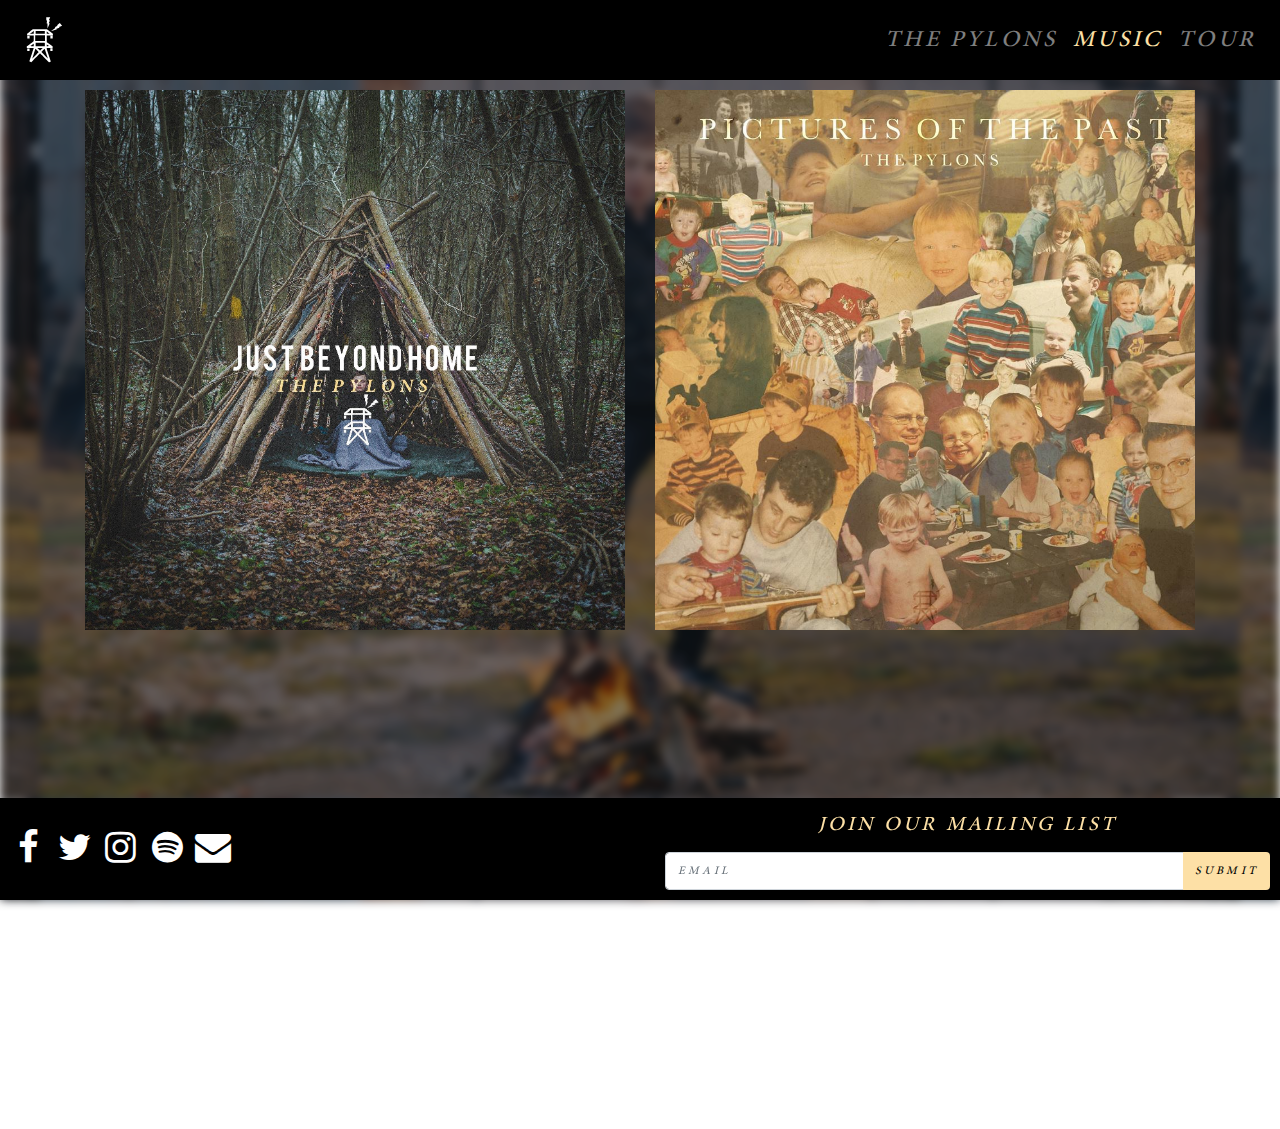
==== music.html @ 3e226e91 "fixed bad resiszing of music bit" ====
<!DOCTYPE html>
<html xmlns="http://www.w3.org/1999/xhtml" lang="en-GB" xml:lang="en-GB">
<head>
	<meta charset="UTF-8" />
	<meta name="description" content="5 Piece Indie-Pop Band Relocating To London" />
	<meta name="author" content="Alex Dalton" />
	<title>The Pylons</title>

	<!-- Boostrap Stuff -->
	<meta name="viewport" content="width=device-width, initial-scale=1, shrink-to-fit=no">
	<link rel="stylesheet" href="https://maxcdn.bootstrapcdn.com/bootstrap/4.0.0/css/bootstrap.min.css" integrity="sha384-Gn5384xqQ1aoWXA+058RXPxPg6fy4IWvTNh0E263XmFcJlSAwiGgFAW/dAiS6JXm" crossorigin="anonymous">

	<link rel="stylesheet" href="https://cdnjs.cloudflare.com/ajax/libs/font-awesome/4.7.0/css/font-awesome.min.css">
	<link rel="stylesheet" href="styles.css">
	<link rel="icon" type="image/png" sizes="16x16" href="images/favicon-16x16.png" />
	<link rel="icon" type="image/png" sizes="32x32" href="images/favicon-32x32.png" />
	<link rel="icon" type="image/png" sizes="96x96" href="images/favicon-96x96.png" />
</head>

<body>
	<div class="background-image"></div>
	<nav id="top-bar" class="navbar navbar-expand-sm navbar-dark bg-dark navbar-fixed-top sticky-top">
		<a class="navbar-brand" href="#"><img class="logo" src="images/logo.svg" alt="Logo"></a>
		<button class="navbar-toggler" type="button" data-toggle="collapse" data-target="#navbarSupportedContent" aria-controls="navbarSupportedContent" aria-expanded="false" aria-label="Toggle navigation">
			<span class="navbar-toggler-icon"></span>
		</button>

		<div class="collapse navbar-collapse" id="navbarSupportedContent">
		<ul class="navbar-nav ml-auto">
		<li class="nav-item">
		<a class="nav-link" href="index.html">The Pylons</a>
		</li>
		<li class="nav-item active">
		<a class="nav-link" href="music.html">Music<span class="sr-only">(current)</span></a>
		</li>
		<li class="nav-item">
		<a class="nav-link" href="tour.html">Tour</a>
		</li>
		</ul>
		</div>
	</nav>

	<div class="container">
		<div class="row">
			<div class="col-md-6">
				<img class="artwork" src="images/jbh.jpg" alt="Just Beyond Home single art">
				<div class="wrapper">
					<iframe class="embed-music" src="https://open.spotify.com/embed?uri=spotify:album:5qmxSRLqYBFj6wliaZ6Pj7" width="300" height="380" frameborder="0" allowtransparency="true" allow="encrypted-media"></iframe>
				</div>
			</div>
			<div class="col-md-6">
				<img class="artwork" src="images/potp.jpg" alt="Pictures of the Past EP art">
				<div class="wrapper">
					<iframe class="embed-music" src="https://open.spotify.com/embed?uri=spotify:album:66QTD2CrnNAbeTf3tnG3Yu" width="300" height="380" frameborder="0" allowtransparency="true" allow="encrypted-media"></iframe>
				</div>
			</div>
		</div>
	</div>

	<footer class="footer">
		<div class="container-flex">
			<div class="row">
				<div class="col-sm-6 my-auto">
					<div class="socials">
						<a href="https://www.facebook.com/ThePylons/" class="fa fa-facebook" target="_blank"></a>
						<a href="https://twitter.com/thepylons" class="fa fa-twitter" target="_blank"></a>
						<a href="https://www.instagram.com/thepylonsband/" class="fa fa-instagram" target="_blank"></a>
						<a href="https://open.spotify.com/artist/77Pi3DQgoKHXsvkOi8QGoM" class="fa fa-spotify" target="_blank"></a>
						<a href="mailto:contact@thepylons.com" class="fa fa-envelope"></a>
					</div>
				</div>
				<div class="col-sm-6 my-auto">
					<h3>Join our mailing list</h3>
					<form action="https://thepylons.us17.list-manage.com/subscribe/post?u=f0ded580b0ad897aeda36539f&amp;id=fda9078f30" method="post" id="mc-embedded-subscribe-form" name="mc-embedded-subscribe-form" class="validate" target="_blank" novalidate>
						<div class="input-group">
							<input type="email" placeholder="Email" value="" name="EMAIL" id="mce-Email" class="form-control" required="required">
							<span class="input-group-append">
								<button class="btn btn-primary" type="submit">Submit</button>
							</span>
						</div>
						<div style="position: absolute; left: -5000px;" aria-hidden="true"><input type="text" name="b_f0ded580b0ad897aeda36539f_fda9078f30" tabindex="-1" value=""></div>
					</form>
				</div>
			</div>
		</div>
	</footer>

	<script src="https://code.jquery.com/jquery-3.2.1.slim.min.js" integrity="sha384-KJ3o2DKtIkvYIK3UENzmM7KCkRr/rE9/Qpg6aAZGJwFDMVNA/GpGFF93hXpG5KkN" crossorigin="anonymous"></script>
	<script src="https://cdnjs.cloudflare.com/ajax/libs/popper.js/1.12.9/umd/popper.min.js" integrity="sha384-ApNbgh9B+Y1QKtv3Rn7W3mgPxhU9K/ScQsAP7hUibX39j7fakFPskvXusvfa0b4Q" crossorigin="anonymous"></script>
	<script src="https://maxcdn.bootstrapcdn.com/bootstrap/4.0.0/js/bootstrap.min.js" integrity="sha384-JZR6Spejh4U02d8jOt6vLEHfe/JQGiRRSQQxSfFWpi1MquVdAyjUar5+76PVCmYl" crossorigin="anonymous"></script>
</body>
---- styles.css ----
@font-face{
	font-family: AdobeArabic;
	src: url("adobe_arabic_regular.otf") format("opentype");
}
body,input,button{
	font-family: AdobeArabic, sans-serif;
	text-transform: uppercase;
	font-style: italic;
	letter-spacing: 0.20em;
	color: rgb(253,224,166);
}
form,h3{
	margin: 10px;
}
h3{
	text-align: center;
}
.artwork{
	width: 100%;
	margin-top: 10px;
}
.wrapper{
	width: 100%;
	text-align: center;
}
.embed-music{
	margin-top: 10px;
	margin-bottom: 100px;
}
.logo{
	height: 50px;
}
.background-image{
	position: fixed;
	left: 0;
	right: 0;
	z-index: -2;
	display: block;
	background-image: url("images/joe.jpg");
	width:100%;
	height:100%;
	background-position: center top;

	-webkit-filter: blur(5px) brightness(0.5);
	-moz-filter: blur(5px) brightness(0.5);
	-o-filter: blur(5px) brightness(0.5);
	-ms-filter: blur(5px) brightness(0.5);
	filter: blur(5px) brightness(0.5);
}
.btn-primary{
	background-color: rgb(253,224,166);
	color: black;
	border-style:none;
}
.btn-primary:hover{
	color: rgb(253,224,166);
	background-color: DimGrey;
	border-style:none;
}
.embed-responsive-16by9{
	position:absolute;
	max-width: 90%!important;
	max-height: calc(100% - 300px);
	top: 50%;
	left: 50%;
	transform: translate(-50%,-52%);
	z-index:-1;
}
.bg-dark{
	background-color: black!important;
}
.nav-link{
	font-size: 2em!important;
}
.navbar .navbar-nav>.active>.nav-link{
	color: rgb(253,224,166)
}
.footer {
  position: fixed;
  bottom: 0;
  width: 100%;
  background-color: black;
}
.socials{
	margin: 10px 10px;
}
.fa{
	font-size: 36px;
	width: 40px;
	text-align: center;
	text-decoration: none;
	color: white;
}
.fa:hover{
	color: white;
	text-decoration: none;
	opacity: 0.7;
}
@media (max-width: 768px){
	.socials{
		text-align: center;
	}
}
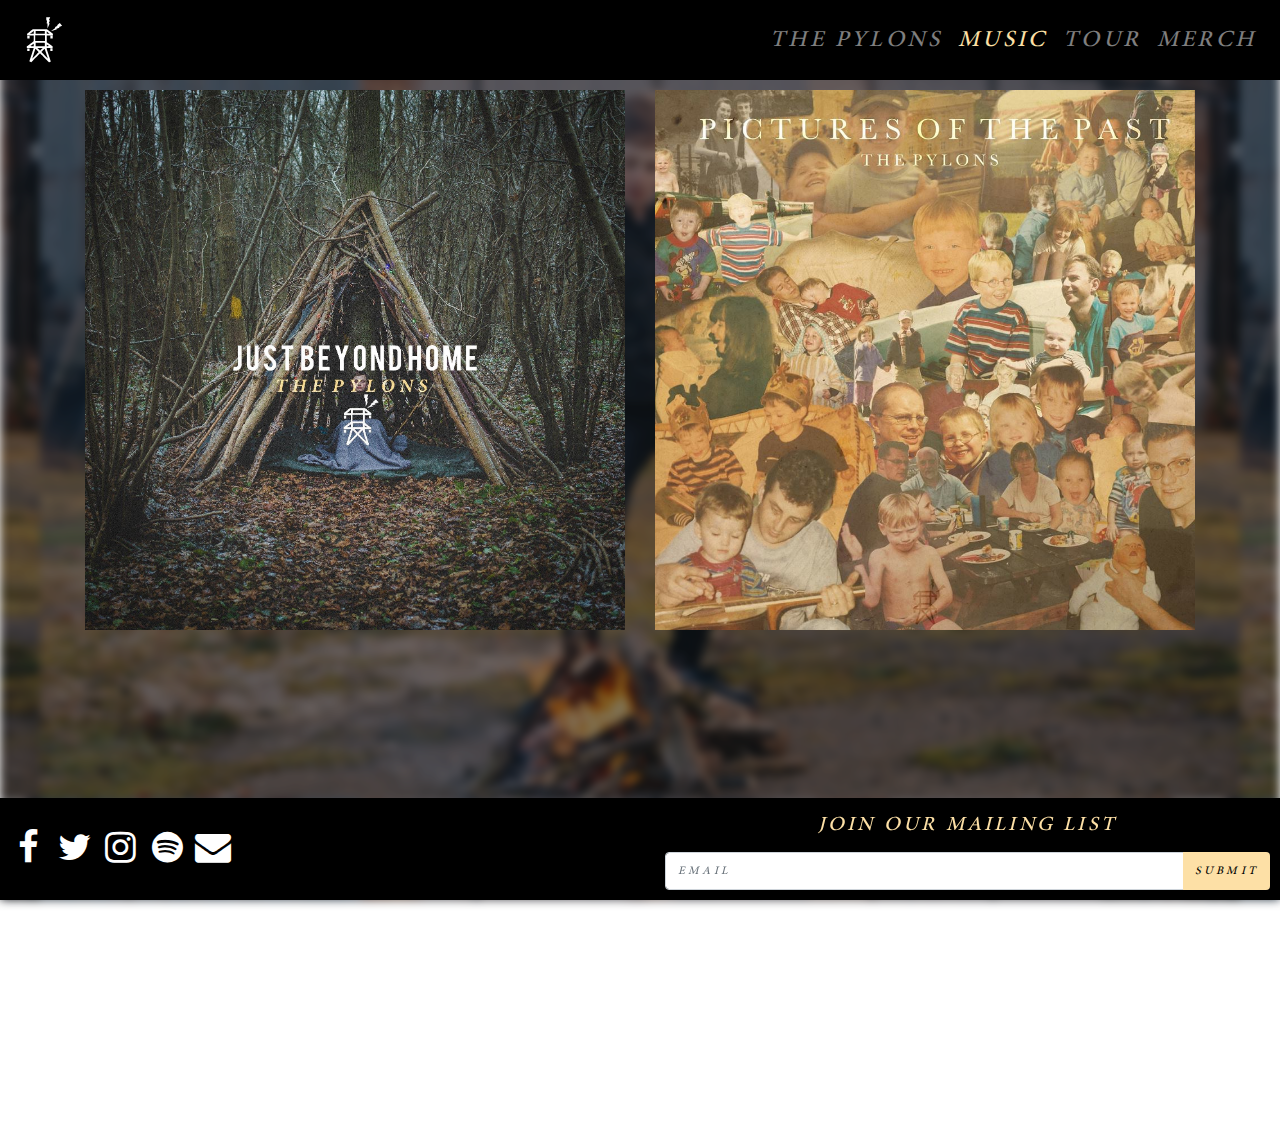
==== commit 234b8a32: "added merch button" ====
--- a/music.html
+++ b/music.html
@@ -35,6 +35,9 @@
 		</li>
 		<li class="nav-item">
 		<a class="nav-link" href="tour.html">Tour</a>
+		</li>
+		<li class="nav-item">
+		<a class="nav-link" target="_blank" href="https://www.depop.com/thepylons">Merch</a>
 		</li>
 		</ul>
 		</div>
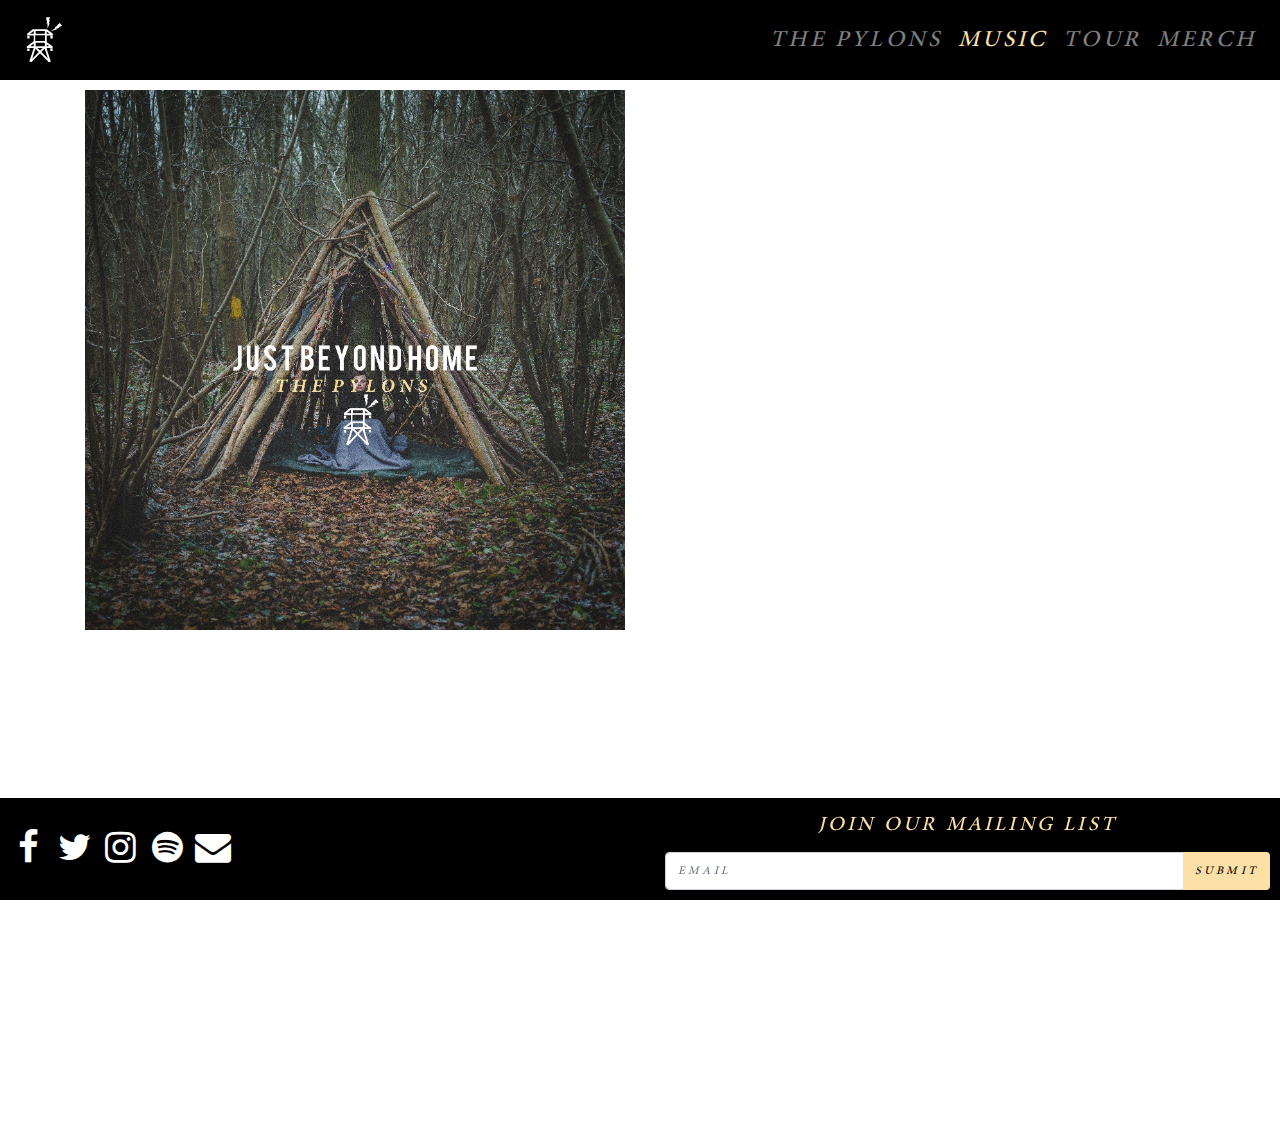
==== commit cff95097: "updated" ====
--- a/music.html
+++ b/music.html
@@ -51,12 +51,6 @@
 					<iframe class="embed-music" src="https://open.spotify.com/embed?uri=spotify:album:5qmxSRLqYBFj6wliaZ6Pj7" width="300" height="380" frameborder="0" allowtransparency="true" allow="encrypted-media"></iframe>
 				</div>
 			</div>
-			<div class="col-md-6">
-				<img class="artwork" src="images/potp.jpg" alt="Pictures of the Past EP art">
-				<div class="wrapper">
-					<iframe class="embed-music" src="https://open.spotify.com/embed?uri=spotify:album:66QTD2CrnNAbeTf3tnG3Yu" width="300" height="380" frameborder="0" allowtransparency="true" allow="encrypted-media"></iframe>
-				</div>
-			</div>
 		</div>
 	</div>
 
--- a/styles.css
+++ b/styles.css
@@ -36,11 +36,16 @@
 	right: 0;
 	z-index: -2;
 	display: block;
-	background-image: url("images/joe.jpg");
 	width:100%;
 	height:100%;
-	background-position: center top;
 
+	background: url(images/scotland.png) no-repeat center center fixed;
+	-webkit-background-size: cover;
+	-moz-background-size: cover;
+	-o-background-size: cover;
+	background-size: cover;
+
+	transform: scale(1.1);
 	-webkit-filter: blur(5px) brightness(0.5);
 	-moz-filter: blur(5px) brightness(0.5);
 	-o-filter: blur(5px) brightness(0.5);
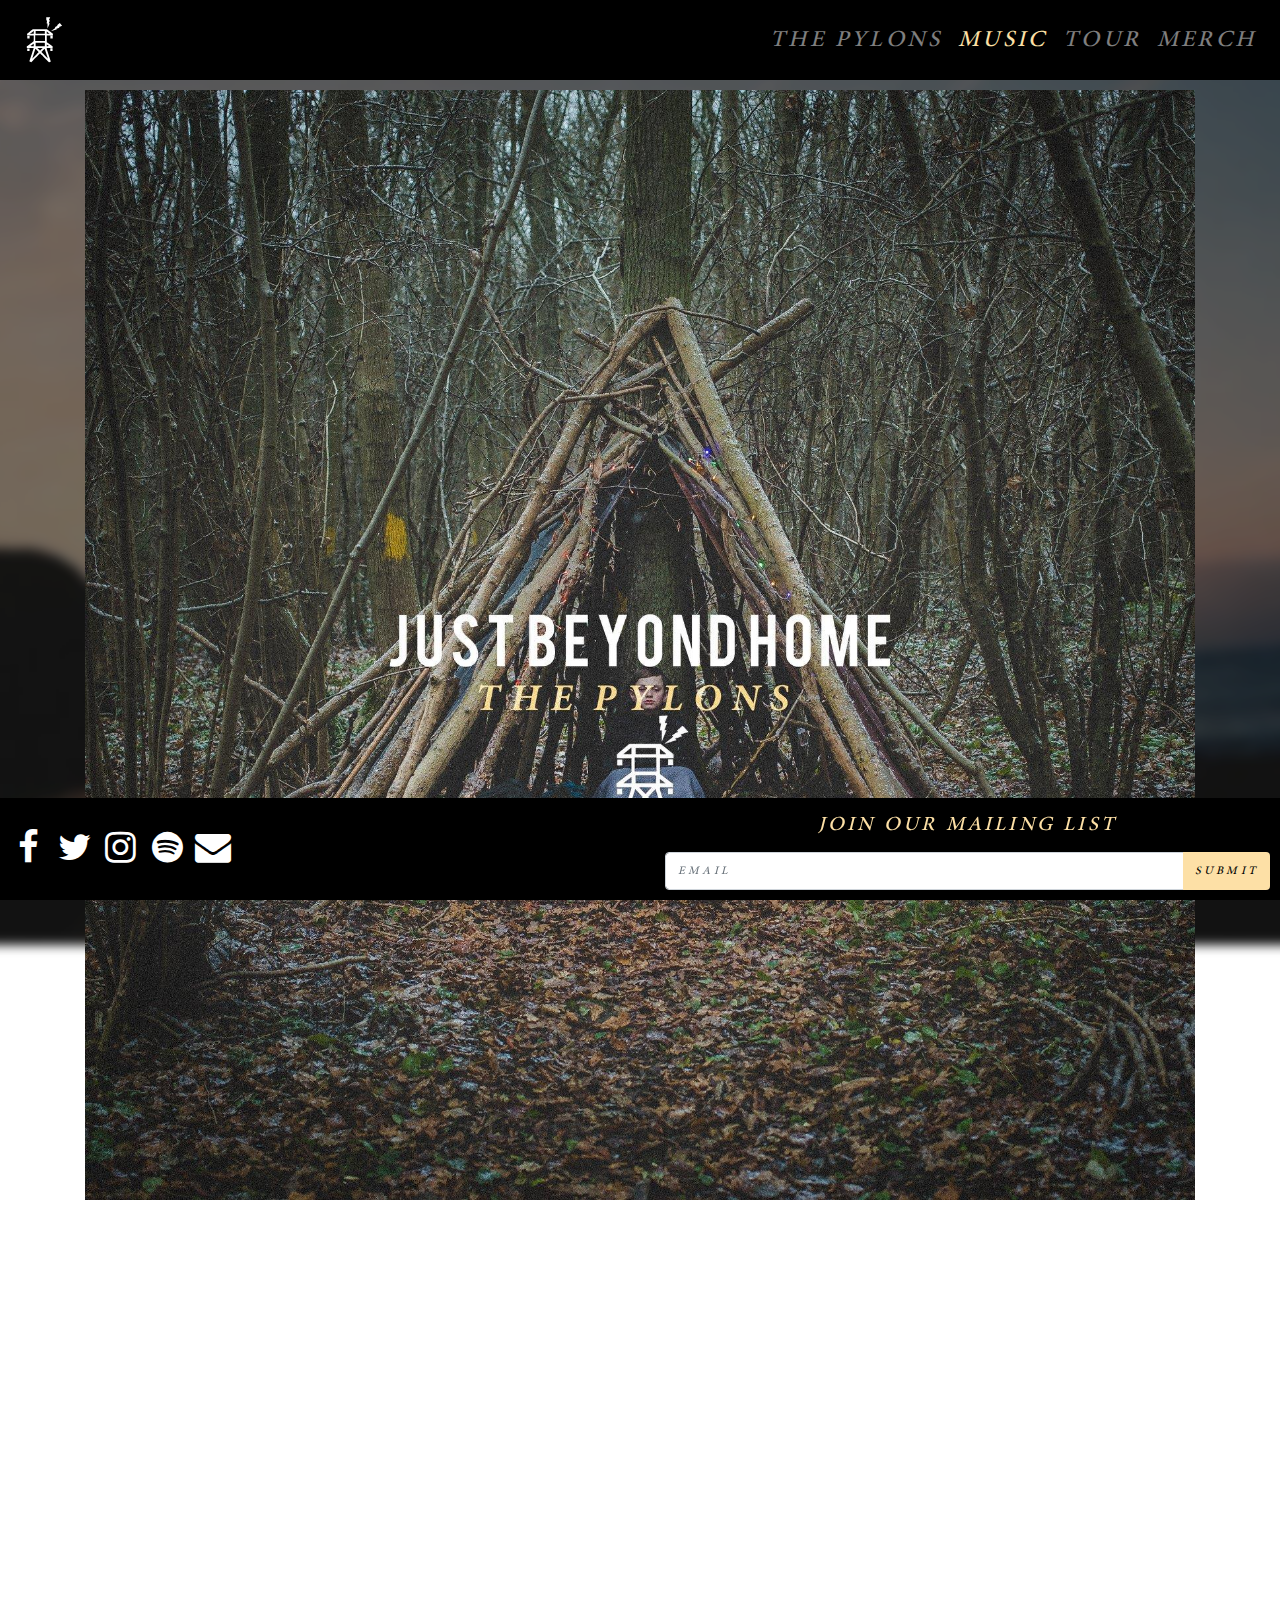
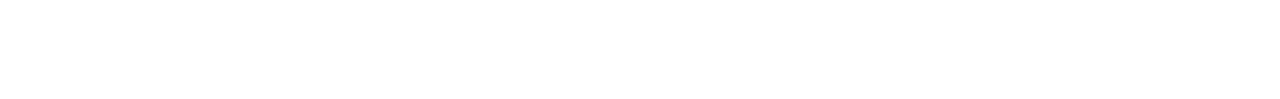
==== commit 15284da0: "spotify" ====
--- a/music.html
+++ b/music.html
@@ -45,7 +45,8 @@
 
 	<div class="container">
 		<div class="row">
-			<div class="col-md-6">
+			<!--<div class="col-md-6">-->
+			<div class="col-md-12">
 				<img class="artwork" src="images/jbh.jpg" alt="Just Beyond Home single art">
 				<div class="wrapper">
 					<iframe class="embed-music" src="https://open.spotify.com/embed?uri=spotify:album:5qmxSRLqYBFj6wliaZ6Pj7" width="300" height="380" frameborder="0" allowtransparency="true" allow="encrypted-media"></iframe>
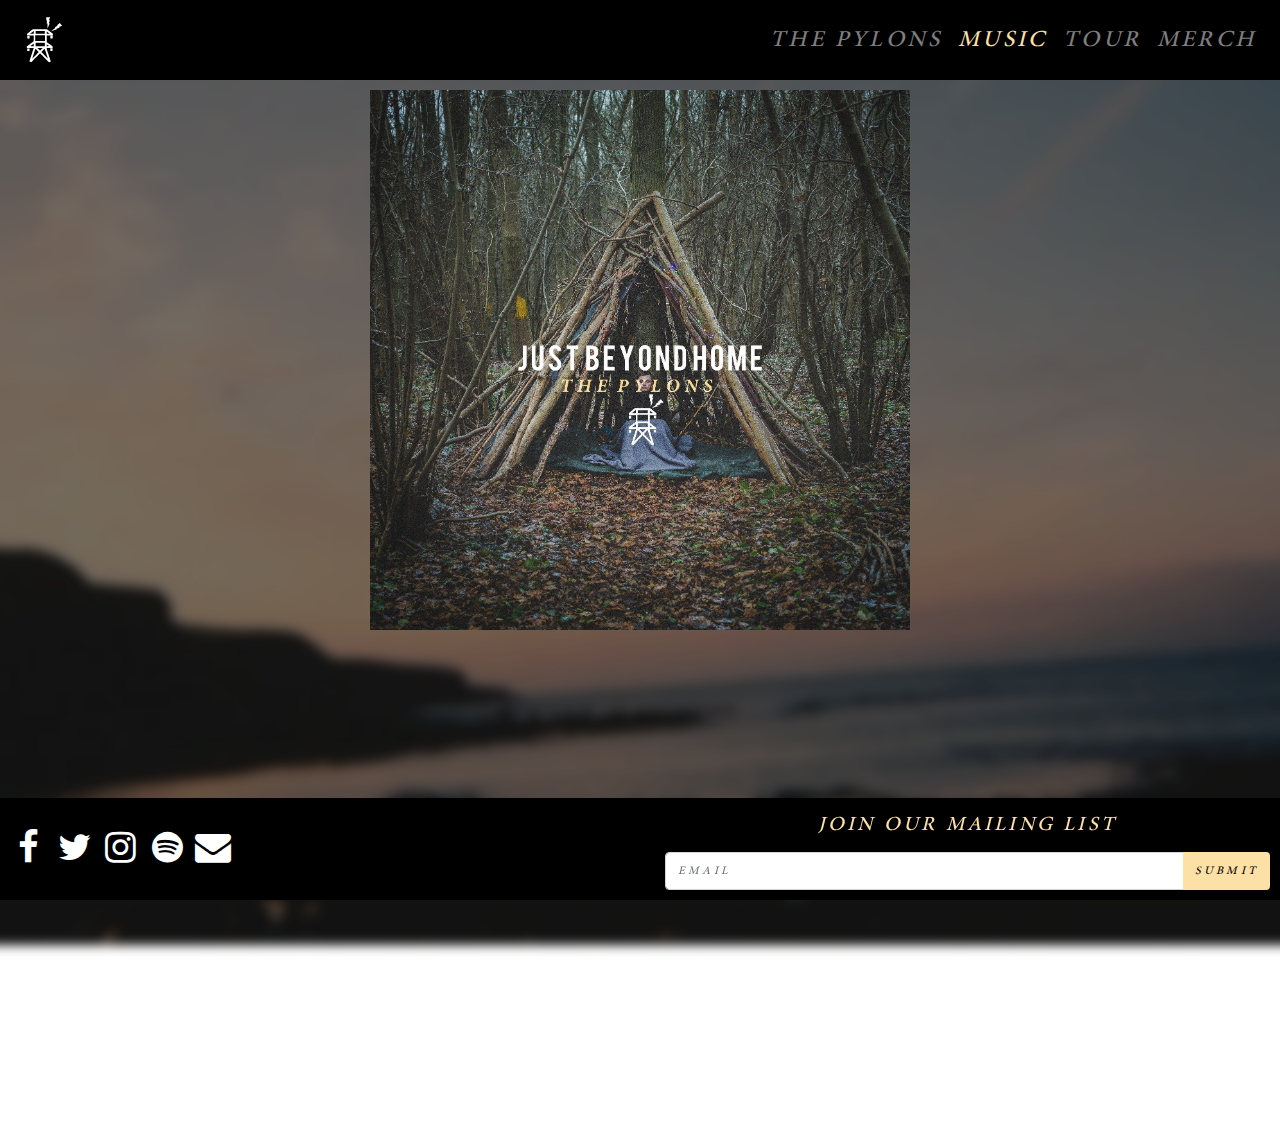
==== commit 42ff2f33: "fixed column width" ====
--- a/music.html
+++ b/music.html
@@ -45,12 +45,17 @@
 
 	<div class="container">
 		<div class="row">
-			<!--<div class="col-md-6">-->
-			<div class="col-md-12">
+			<div class="col-md-3">
+			</div>
+
+			<div class="col-md-6">
 				<img class="artwork" src="images/jbh.jpg" alt="Just Beyond Home single art">
 				<div class="wrapper">
 					<iframe class="embed-music" src="https://open.spotify.com/embed?uri=spotify:album:5qmxSRLqYBFj6wliaZ6Pj7" width="300" height="380" frameborder="0" allowtransparency="true" allow="encrypted-media"></iframe>
 				</div>
+			</div>
+
+			<div class="col-md-3">
 			</div>
 		</div>
 	</div>
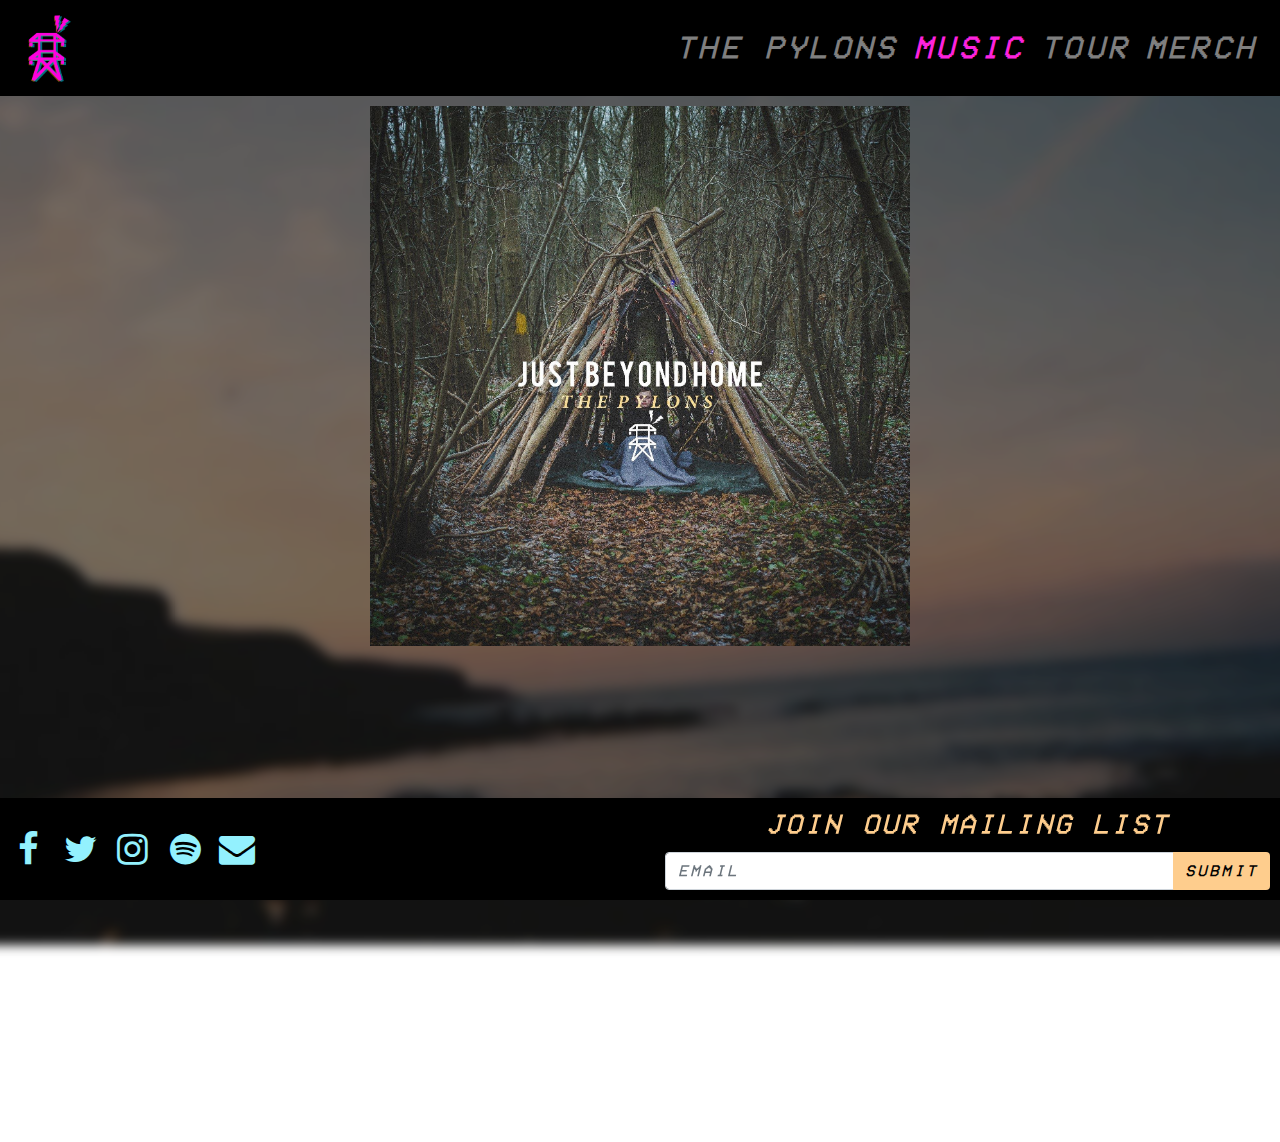
==== commit fc32c50a: "aesthetic update" ====
--- a/music.html
+++ b/music.html
@@ -20,7 +20,7 @@
 <body>
 	<div class="background-image"></div>
 	<nav id="top-bar" class="navbar navbar-expand-sm navbar-dark bg-dark navbar-fixed-top sticky-top">
-		<a class="navbar-brand" href="#"><img class="logo" src="images/logo.svg" alt="Logo"></a>
+		<a class="navbar-brand" href="#"><img class="logo" src="images/logo.png" alt="Logo"></a>
 		<button class="navbar-toggler" type="button" data-toggle="collapse" data-target="#navbarSupportedContent" aria-controls="navbarSupportedContent" aria-expanded="false" aria-label="Toggle navigation">
 			<span class="navbar-toggler-icon"></span>
 		</button>
--- a/styles.css
+++ b/styles.css
@@ -1,13 +1,18 @@
+:root{
+	--pylons-mag: #fc23dd;
+	--pylons-cya: #93f1fe;
+	--pylons-ora: #fecd8d;
+}
 @font-face{
 	font-family: AdobeArabic;
-	src: url("adobe_arabic_regular.otf") format("opentype");
+	src: url("vcr.ttf") format("truetype");
 }
 body,input,button{
 	font-family: AdobeArabic, sans-serif;
 	text-transform: uppercase;
 	font-style: italic;
 	letter-spacing: 0.20em;
-	color: rgb(253,224,166);
+	color: var(--pylons-ora);
 }
 form,h3{
 	margin: 10px;
@@ -28,7 +33,7 @@
 	margin-bottom: 100px;
 }
 .logo{
-	height: 50px;
+	height: 70px;
 }
 .background-image{
 	position: fixed;
@@ -53,19 +58,19 @@
 	filter: blur(5px) brightness(0.5);
 }
 .btn-primary{
-	background-color: rgb(253,224,166);
+	background-color: var(--pylons-ora);
 	color: black;
 	border-style:none;
 }
 .btn-primary:hover{
-	color: rgb(253,224,166);
-	background-color: DimGrey;
+	color: var(--pylons-ora);
+	background-color: darkgrey;
 	border-style:none;
 }
 .embed-responsive-16by9{
 	position:absolute;
-	max-width: 90%!important;
-	max-height: calc(100% - 300px);
+	max-width: 100%!important;
+	max-height: calc(100%);
 	top: 50%;
 	left: 50%;
 	transform: translate(-50%,-52%);
@@ -78,7 +83,7 @@
 	font-size: 2em!important;
 }
 .navbar .navbar-nav>.active>.nav-link{
-	color: rgb(253,224,166)
+	color: var(--pylons-mag)
 }
 .footer {
   position: fixed;
@@ -94,10 +99,10 @@
 	width: 40px;
 	text-align: center;
 	text-decoration: none;
-	color: white;
+	color: var(--pylons-cya);
 }
 .fa:hover{
-	color: white;
+	color: var(--pylons-cya);
 	text-decoration: none;
 	opacity: 0.7;
 }
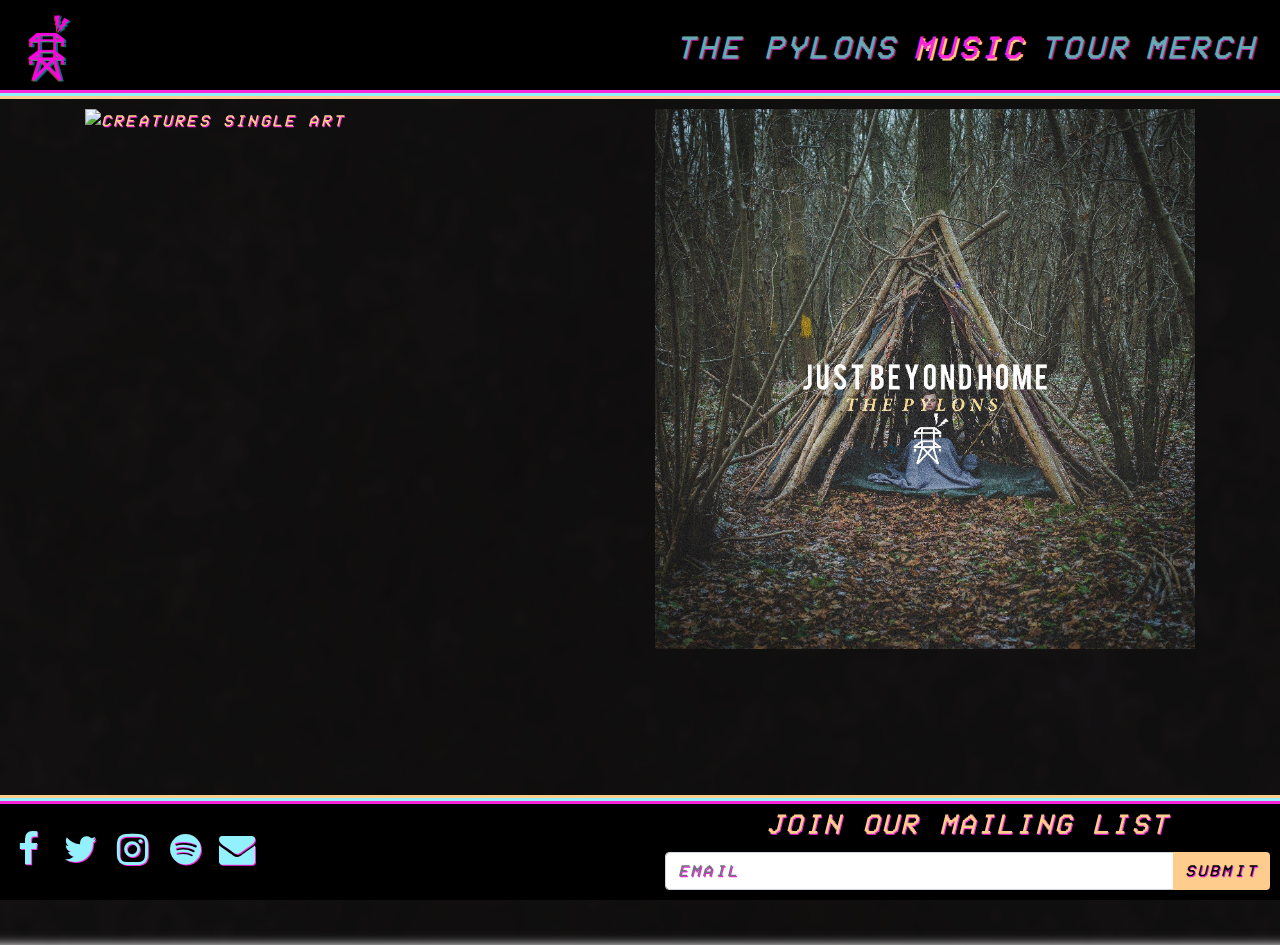
==== commit ec864688: "updated music page" ====
--- a/music.html
+++ b/music.html
@@ -45,17 +45,18 @@
 
 	<div class="container">
 		<div class="row">
-			<div class="col-md-3">
+			<div class="col-md-6">
+				<img class="artwork" src="images/creatures.jpg" alt="Creatures single art">
+				<div class="wrapper">
+					<iframe class="embed-music" src="https://open.spotify.com/embed/album/3n7gvmwgeIf8f6CwHg36T8" width="300" height="180" frameborder="0" allowtransparency="true" allow="encrypted-media"></iframe>
+				</div>
 			</div>
 
 			<div class="col-md-6">
 				<img class="artwork" src="images/jbh.jpg" alt="Just Beyond Home single art">
 				<div class="wrapper">
-					<iframe class="embed-music" src="https://open.spotify.com/embed?uri=spotify:album:5qmxSRLqYBFj6wliaZ6Pj7" width="300" height="380" frameborder="0" allowtransparency="true" allow="encrypted-media"></iframe>
+					<iframe class="embed-music" src="https://open.spotify.com/embed?uri=spotify:album:5qmxSRLqYBFj6wliaZ6Pj7" width="300" height="180" frameborder="0" allowtransparency="true" allow="encrypted-media"></iframe>
 				</div>
-			</div>
-
-			<div class="col-md-3">
 			</div>
 		</div>
 	</div>
--- a/styles.css
+++ b/styles.css
@@ -13,6 +13,7 @@
 	font-style: italic;
 	letter-spacing: 0.20em;
 	color: var(--pylons-ora);
+	text-shadow: 1px 1px var(--pylons-mag);
 }
 form,h3{
 	margin: 10px;
@@ -44,7 +45,7 @@
 	width:100%;
 	height:100%;
 
-	background: url(images/scotland.png) no-repeat center center fixed;
+	background: url(images/texture.png) no-repeat center center fixed;
 	-webkit-background-size: cover;
 	-moz-background-size: cover;
 	-o-background-size: cover;
@@ -79,17 +80,73 @@
 .bg-dark{
 	background-color: black!important;
 }
+.navbar{
+	border-bottom: 3px solid var(--pylons-ora);
+}
+.navbar:before{
+	content: " ";
+	position: absolute;
+	z-index: 0;
+	top: 0px;
+	left: 0px;
+	right: 0px;
+	bottom: 0px;
+	border-bottom: 6px solid var(--pylons-mag);
+	pointer-events: none;
+}
+.navbar:after{
+	content: " ";
+	position: absolute;
+	z-index: 0;
+	top: 0px;
+	left: 0px;
+	right: 0px;
+	bottom: 0px;
+	border-bottom: 3px solid var(--pylons-cya);
+	pointer-events: none;
+}
 .nav-link{
 	font-size: 2em!important;
+	text-shadow: 1px 1px var(--pylons-mag);
+	color: var(--pylons-cya)!important;
+	opacity: 0.7
+}
+.nav-link:hover{
+	opacity:0.9
 }
 .navbar .navbar-nav>.active>.nav-link{
-	color: var(--pylons-mag)
+	color: var(--pylons-mag)!important;
+	text-shadow: 2px 2px var(--pylons-ora);
+	opacity: 1;
 }
 .footer {
   position: fixed;
   bottom: 0;
   width: 100%;
   background-color: black;
+  border-top: 3px solid var(--pylons-ora);
+}
+.footer:before{
+	pointer-events: none;
+	content: " ";
+	position: absolute;
+	z-index: 0;
+	top: 0px;
+	left: 0px;
+	right: 0px;
+	bottom: 0px;
+	border-top: 6px solid var(--pylons-mag);
+}
+.footer:after{
+	content: " ";
+	pointer-events: none;
+	position: absolute;
+	z-index: 0;
+	top: 0px;
+	left: 0px;
+	right: 0px;
+	bottom: 0px;
+	border-top: 3px solid var(--pylons-cya);
 }
 .socials{
 	margin: 10px 10px;
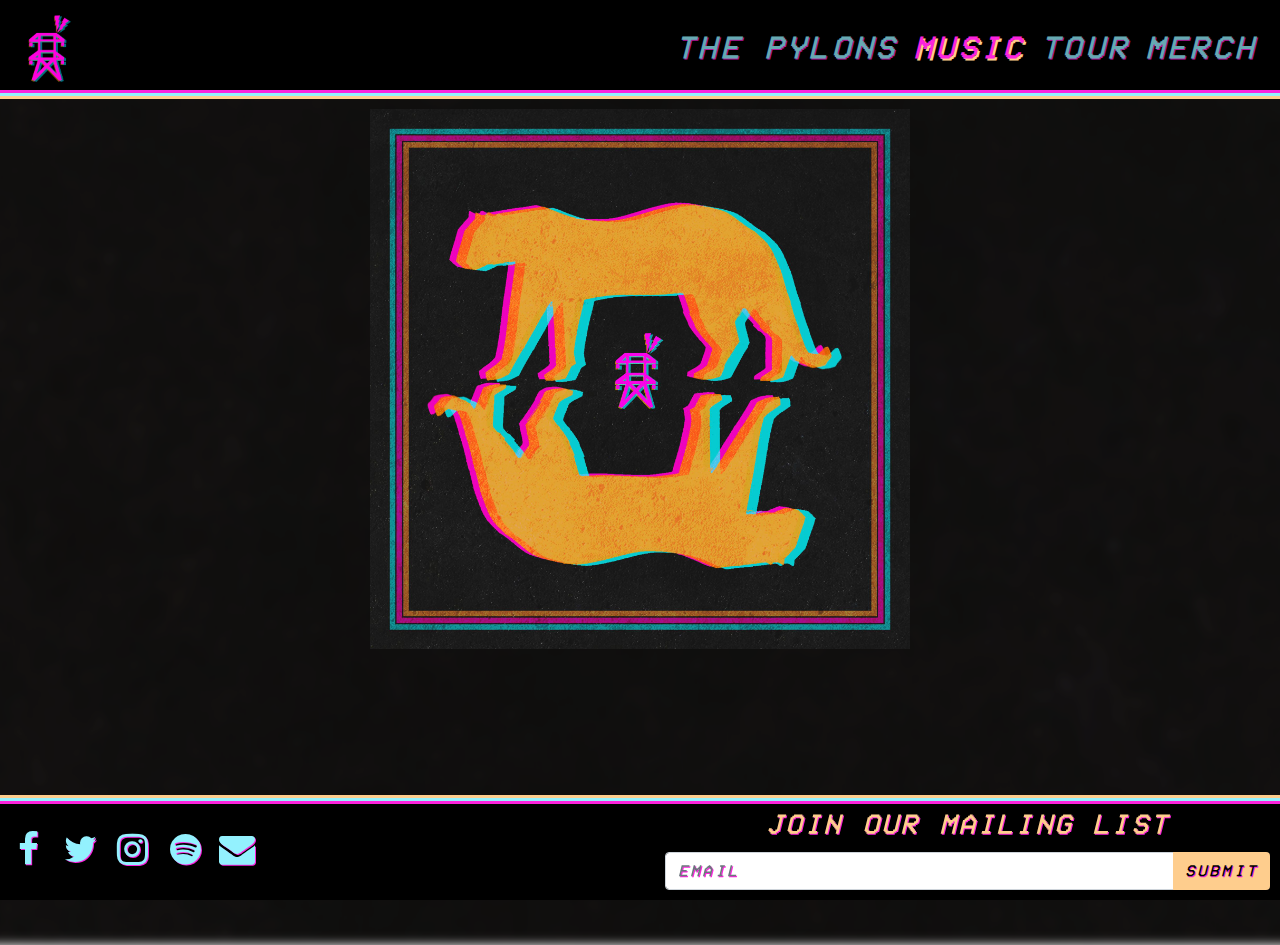
==== commit 8ed6c953: "minor tweaks" ====
--- a/music.html
+++ b/music.html
@@ -45,6 +45,8 @@
 
 	<div class="container">
 		<div class="row">
+			<div class="col-md-3"></div>
+
 			<div class="col-md-6">
 				<img class="artwork" src="images/creatures.jpg" alt="Creatures single art">
 				<div class="wrapper">
@@ -52,12 +54,7 @@
 				</div>
 			</div>
 
-			<div class="col-md-6">
-				<img class="artwork" src="images/jbh.jpg" alt="Just Beyond Home single art">
-				<div class="wrapper">
-					<iframe class="embed-music" src="https://open.spotify.com/embed?uri=spotify:album:5qmxSRLqYBFj6wliaZ6Pj7" width="300" height="180" frameborder="0" allowtransparency="true" allow="encrypted-media"></iframe>
-				</div>
-			</div>
+			<div class="col-md-3"></div>
 		</div>
 	</div>
 
--- a/styles.css
+++ b/styles.css
@@ -45,7 +45,7 @@
 	width:100%;
 	height:100%;
 
-	background: url(images/texture.png) no-repeat center center fixed;
+	background: url(images/texture.jpg) no-repeat center center fixed;
 	-webkit-background-size: cover;
 	-moz-background-size: cover;
 	-o-background-size: cover;
